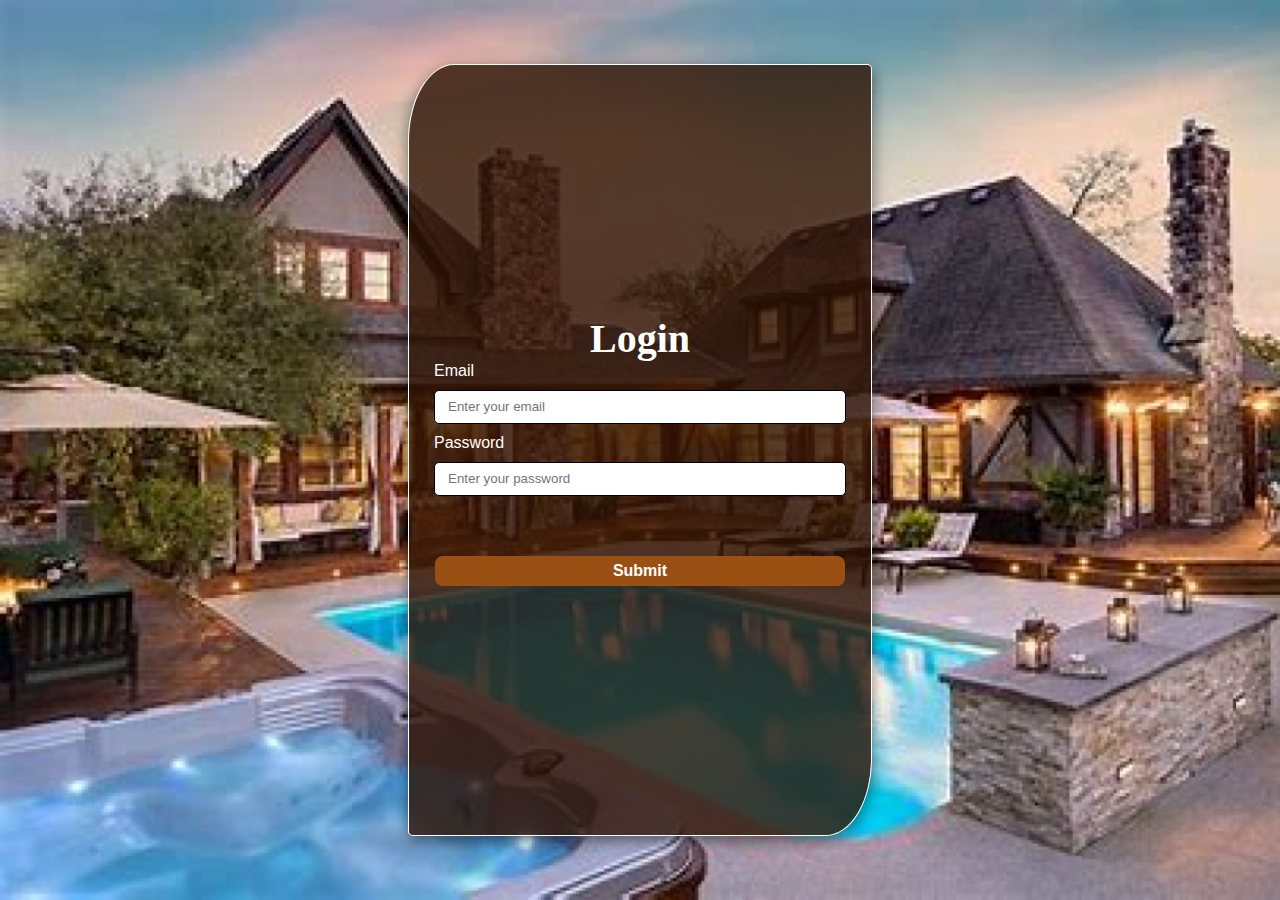
==== login.html @ 375c6102 "initial commit" ====
<!DOCTYPE html>
<html lang="en">

<head>
    <meta charset="UTF-8">
    <meta http-equiv="X-UA-Compatible" content="IE=edge">
    <meta name="viewport" content="width=device-width, initial-scale=1.0">
    <link rel="stylesheet" href="index.css">
    <script type="text/javascript" src="validation.js"></script>
    <title>Login</title>
</head>

<body>
    <form id="form" class="form1">
        <h2>Login</h2>
        <div class="main-input">
            <label for="email" id="email-label">Email</label><br>
            <input type="email" id="email" required placeholder="Enter your email">
        </div>
        <div class="main-input">
            <label for="password" id="password-label">Password</label><br>
            <input type="password" id="password" required placeholder="Enter your password">
        </div>
        <button id="submit" type="submit" onclick="validationLogin()">Submit</button>
    </form>

    <script type="text/javascript" src="validation.js"></script>
</body>

</html>
---- index.css ----
* {
    padding: 0;
    margin: 0;
}

body {
    width: 100%;
    height: 100vh;
    display: flex;
    flex-direction: column;
    align-items: center;
    justify-content: center;
    background-image: url(images/apart.jpg);
    background-size: cover;
    background-repeat: no-repeat;

}

#form .main-input input {
    width: 400px;
    height: 22px;
    border-radius: 5px;
    border: 1px solid black;
    padding: 5px;
    margin-top: 10px;
    margin-bottom: 10px;
    text-indent: 8px;
    outline: none;
}


#form .main-input label {
    color: white;
    font-family: 'Franklin Gothic Medium', 'Arial Narrow', Arial, sans-serif;

}


#form h2 {
    color: rgb(255, 255, 255);
    font-size: 40px;
}


#form {
    background: rgba(45, 19, 4, 0.8);
    box-shadow: 0 5px 15px rgb(0, 0, 0, 0.5);
    height: 80%;
    padding: 25px;
    display: flex;
    flex-direction: column;
    align-items: center;
    justify-content: center;
    border-radius: 10% 5px 10% 5px;
    border: 1px solid white;

}



#form #submit {
    width: 410px;
    height: 30px;
    margin-top: 50px;
    border-radius: 8px;
    border: none;
    font-size: 16px;
    font-weight: bold;
    cursor: pointer;
    background: rgb(154, 80, 19);
    color: white;
}




@media screen and (max-width: 990px) {
    #form .main-input input {
        width: 600px;
        height: 52px;
        border-radius: 5px;
        border: 1px solid black;
        padding: 5px;
        margin-top: 10px;
        margin-bottom: 10px;
        text-indent: 8px;
        outline: none;
    }

    #form .main-input label {
        color: white;
        font-family: 'Franklin Gothic Medium', 'Arial Narrow', Arial, sans-serif;
        font-size: 35px;
    }

    #form>h2 {
        color: rgb(255, 255, 255);
        font-size: 70px;
    }

    #form {
        width: 90%;
    }

    #form #submit {
        height: 60px;
        width: 600px;
        font-size: 35px;
    }
}



@media screen and (max-width: 550px) {
    #form .main-input input {
        width: 300px;
        height: 32px;
        border-radius: 5px;
        border: 1px solid black;
        padding: 5px;
        margin-top: 10px;
        margin-bottom: 10px;
        text-indent: 8px;
        outline: none;
    }

    #form {
        width: 80%;
    }

    #form #submit {
        height: 40px;
        width: 300px;
    }
}


@media screen and (max-width: 390px) {
    #form .main-input input {
        width: 230px;
        height: 28px;
        border-radius: 5px;
        border: 1px solid black;
        padding: 5px;
        margin-top: 10px;
        margin-bottom: 10px;
        text-indent: 8px;
        outline: none;
    }

    #form .main-input label {
        color: white;
        font-family: 'Franklin Gothic Medium', 'Arial Narrow', Arial, sans-serif;
        font-size: 15px;
    }

    #form>h2 {
        color: rgb(255, 255, 255);
        font-size: 40px;
    }

    #form {
        width: 75%;
        height: 70vh;
    }

    #form #submit {
        height: 35px;
        width: 230px;
        font-size: 20px;
    }
}
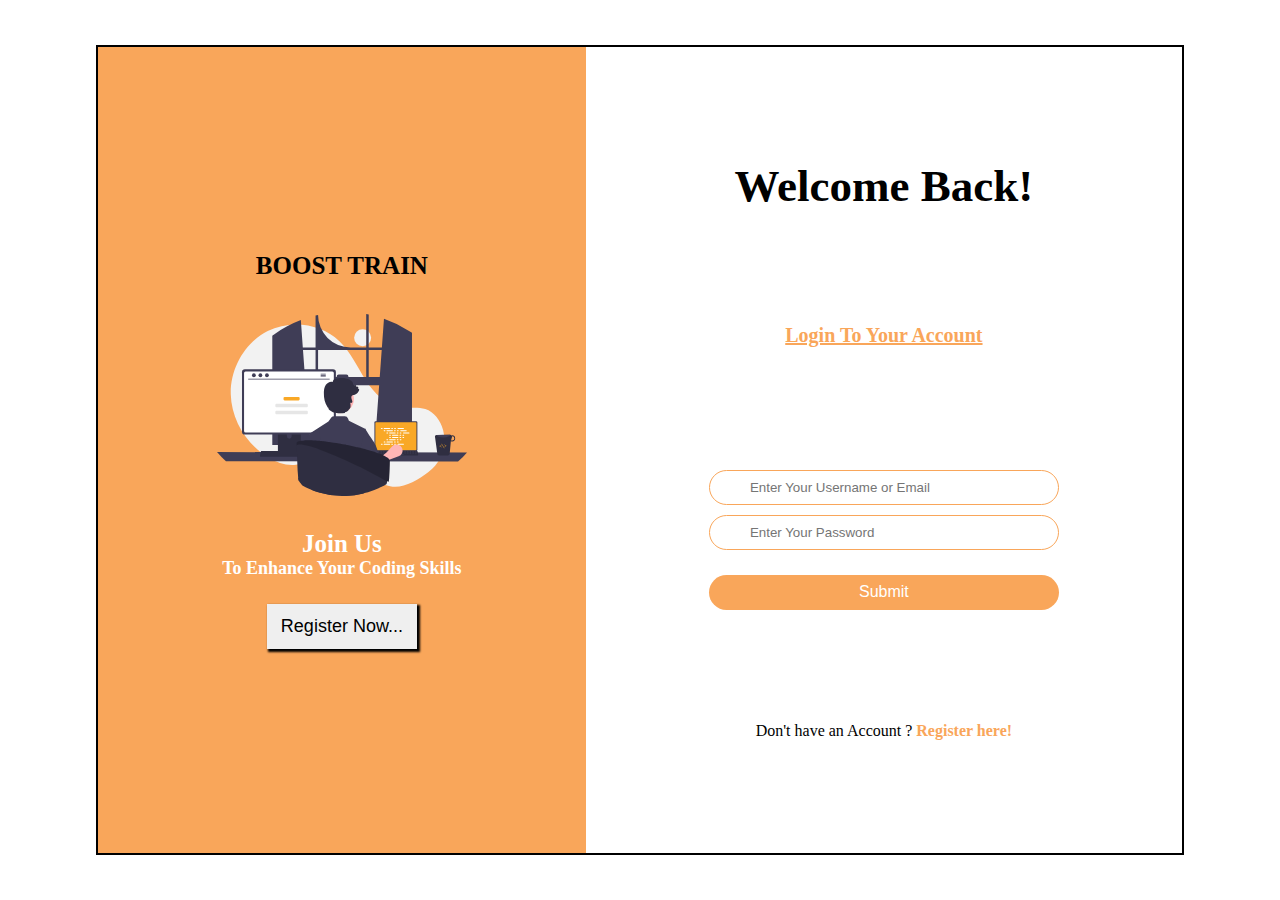
==== commit e13c3789: "first commit" ====
--- a/login.html
+++ b/login.html
@@ -11,18 +11,27 @@
 </head>
 
 <body>
-    <form id="form" class="form1">
-        <h2>Login</h2>
-        <div class="main-input">
-            <label for="email" id="email-label">Email</label><br>
-            <input type="email" id="email" required placeholder="Enter your email">
+    <div id="main">
+        <div id="left">
+            <h2>BOOST TRAIN</h2>
+            <img src="./images/left_img.svg" width="250px" height="250px" alt="">
+            <h3>Join Us</h3>
+            <h5>To Enhance Your Coding Skills</h5>
+            <button type="submit" onclick="location.href = 'register.html'">Register Now...</button>
         </div>
-        <div class="main-input">
-            <label for="password" id="password-label">Password</label><br>
-            <input type="password" id="password" required placeholder="Enter your password">
+        <div id="right">
+            <h1>Welcome Back!</h1>
+            <p id="text1">Login To Your Account</p>
+            <form id="form">
+                <input type="text" id="username" required placeholder="Enter Your Username or Email">
+                <input type="password" id="password" required placeholder="Enter Your Password">
+                <button id="submit" type="submit" onclick="validationLogin()">Submit</button>
+            </form>
+            <p>Don't have an Account ? <span>Register here!</span></p>
         </div>
-        <button id="submit" type="submit" onclick="validationLogin()">Submit</button>
-    </form>
+    </div>
+
+
 
     <script type="text/javascript" src="validation.js"></script>
 </body>
--- a/index.css
+++ b/index.css
@@ -1,77 +1,126 @@
 * {
     padding: 0;
     margin: 0;
+    box-sizing: border-box;
 }
 
 body {
+    background: white;
     width: 100%;
     height: 100vh;
     display: flex;
     flex-direction: column;
     align-items: center;
     justify-content: center;
-    background-image: url(images/apart.jpg);
-    background-size: cover;
-    background-repeat: no-repeat;
-
-}
-
-#form .main-input input {
-    width: 400px;
-    height: 22px;
-    border-radius: 5px;
-    border: 1px solid black;
-    padding: 5px;
+}
+
+#main {
+    border: 2px solid black;
+    width: 85%;
+    height: 90vh;
+    display: flex;
+    background: white;
+}
+
+#main #left h2 {
+
+    font-size: 25px;
+}
+
+#main #left h3 {
+    color: white;
+    font-size: 25px;
+}
+
+#main #left h5 {
+    color: white;
+    font-size: 18px;
+}
+
+#main #left p {
+    color: white;
+    border: 1px solid white;
+    width: 120px;
+    height: 30px;
+    text-align: center;
+    margin-top: 20px;
+
+}
+
+#main #left button {
+    margin-top: 25px;
+    width: 150px;
+    height: 45px;
+    border: none;
+    box-shadow: 2px 2px 2px 1px;
+    font-size: 18px;
+}
+
+#main #left {
+    display: flex;
+    flex-direction: column;
+    justify-content: center;
+    align-items: center;
+    background: #F9A65A;
+    width: 45%;
+}
+
+#main #right #text1 {
+    color: #F9A65A;
+    font-weight: bold;
+    text-decoration: underline;
+    font-size: 20px;
+}
+
+#main #right p>span {
+    color: #F9A65A;
+    font-weight: bold;
+}
+
+#main #right {
+    display: flex;
+    flex-direction: column;
+    justify-content: space-evenly;
+    align-items: center;
+    background: white;
+    width: 55%;
+}
+
+
+#main #right {
+    background: white;
+
+}
+
+#main #right h1 {
+    font-size: 45px;
+}
+
+#main #right #form {
+    display: flex;
+    flex-direction: column;
+}
+
+#main #right #form input {
+    border: 1px solid #F9A65A;
+
+    text-indent: 40px;
+    width: 350px;
+    height: 35px;
     margin-top: 10px;
-    margin-bottom: 10px;
-    text-indent: 8px;
-    outline: none;
-}
-
-
-#form .main-input label {
-    color: white;
-    font-family: 'Franklin Gothic Medium', 'Arial Narrow', Arial, sans-serif;
-
-}
-
-
-#form h2 {
-    color: rgb(255, 255, 255);
-    font-size: 40px;
-}
-
-
-#form {
-    background: rgba(45, 19, 4, 0.8);
-    box-shadow: 0 5px 15px rgb(0, 0, 0, 0.5);
-    height: 80%;
-    padding: 25px;
-    display: flex;
-    flex-direction: column;
-    align-items: center;
-    justify-content: center;
-    border-radius: 10% 5px 10% 5px;
-    border: 1px solid white;
-
-}
-
-
-
-#form #submit {
-    width: 410px;
-    height: 30px;
-    margin-top: 50px;
-    border-radius: 8px;
+    border-radius: 50px;
+}
+
+#main #right #form button {
+    width: 350px;
+    height: 35px;
+    margin-top: 25px;
+    border-radius: 50px;
+    background: #F9A65A;
+    color: white;
+    font-size: 16px;
     border: none;
-    font-size: 16px;
-    font-weight: bold;
-    cursor: pointer;
-    background: rgb(154, 80, 19);
-    color: white;
-}
-
-
+}
 
 
 @media screen and (max-width: 990px) {
